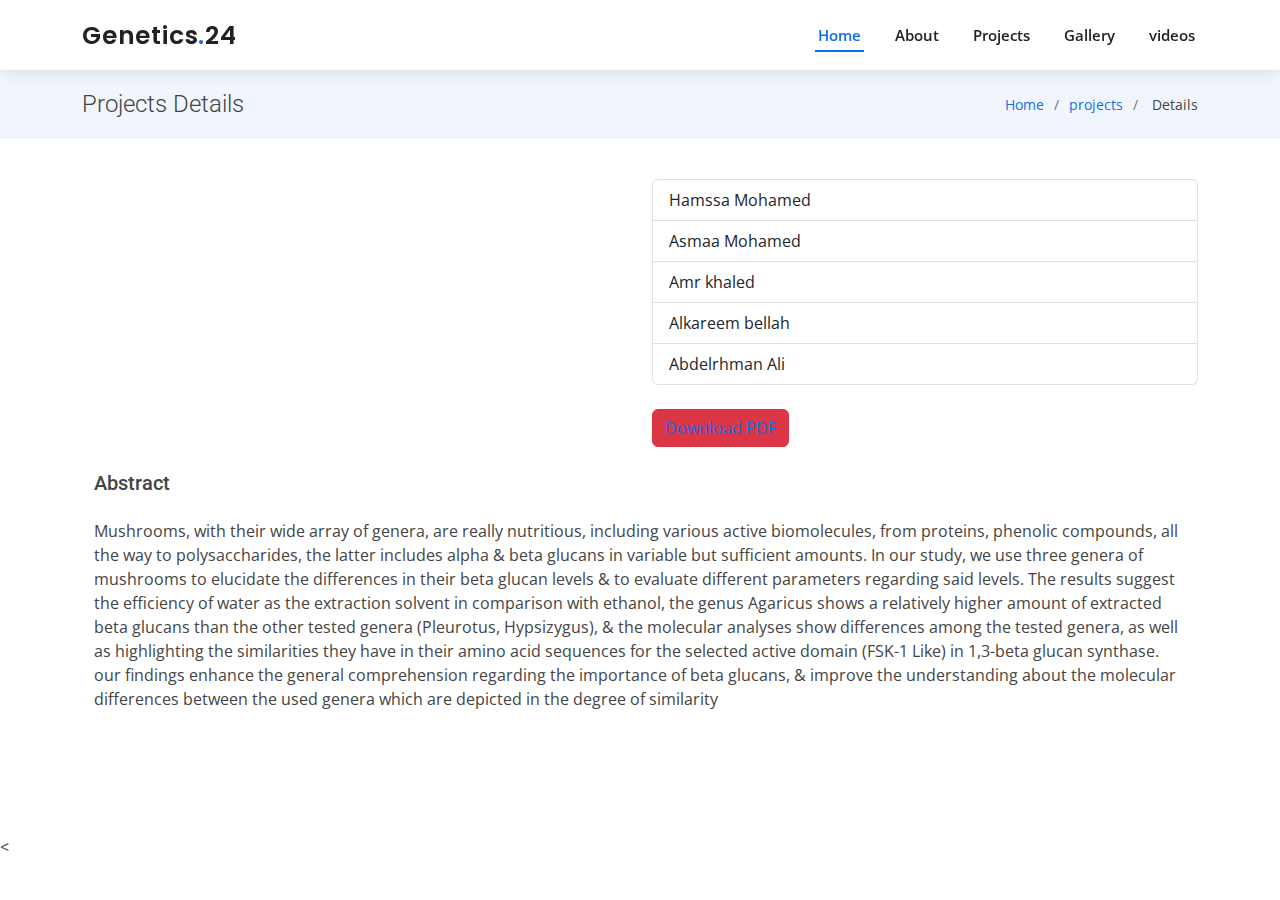
==== 2.html @ 4ce1168a "Add files via upload" ====
<!DOCTYPE html>
<html lang="en">

<head>
  <meta charset="utf-8">
  <meta content="width=device-width, initial-scale=1.0" name="viewport">

  <title> Details </title>
  <meta content="" name="description">
  <meta content="" name="keywords">

  <!-- Favicons -->
  <link href="assets/img/favicon.png" rel="icon">
  <link href="assets/img/apple-touch-icon.png" rel="apple-touch-icon">

  <!-- Google Fonts -->
  <link href="https://fonts.googleapis.com/css?family=Open+Sans:300,300i,400,400i,600,600i,700,700i|Roboto:300,300i,400,400i,500,500i,600,600i,700,700i|Poppins:300,300i,400,400i,500,500i,600,600i,700,700i" rel="stylesheet">

  <!-- Vendor CSS Files -->
  <link href="assets/vendor/aos/aos.css" rel="stylesheet">
  <link href="assets/vendor/bootstrap/css/bootstrap.min.css" rel="stylesheet">
  <link href="assets/vendor/bootstrap-icons/bootstrap-icons.css" rel="stylesheet">
  <link href="assets/vendor/boxicons/css/boxicons.min.css" rel="stylesheet">
  <link href="assets/vendor/glightbox/css/glightbox.min.css" rel="stylesheet">
  <link href="assets/vendor/swiper/swiper-bundle.min.css" rel="stylesheet">

  <!-- Template Main CSS File -->
  <link href="assets/css/style.css" rel="stylesheet">

  <!-- =======================================================
  * Template Name: BizLand
  * Template URL: https://bootstrapmade.com/bizland-bootstrap-business-template/
  * Updated: Mar 17 2024 with Bootstrap v5.3.3
  * Author: BootstrapMade.com
  * License: https://bootstrapmade.com/license/
  ======================================================== -->
</head>

<body>

  <!-- ======= Top Bar ======= -->
 

  <!-- ======= Header ======= -->
  <header id="header" class="d-flex align-items-center">
    <div class="container d-flex align-items-center justify-content-between">

      <h1 class="logo"><a href="index.html">Genetics<span>.</span>24</a></h1>
      <!-- Uncomment below if you prefer to use an image logo -->
      <!-- <a href="index.html" class="logo"><img src="assets/img/logo.png" alt=""></a>-->

      <nav id="navbar" class="navbar">
        <ul>
          <li><a class="nav-link scrollto active" href="#hero">Home</a></li>
          <li><a class="nav-link scrollto" href="#about">About</a></li>
          <li><a class="nav-link scrollto " href="#portfolio">Projects</a></li>
          <li><a class="nav-link scrollto" href="#gallery">Gallery</a></li>
          
          <li><a class="nav-link scrollto" href="#videos">videos</a></li>
        </ul>
        <i class="bi bi-list mobile-nav-toggle"></i>
      </nav><!-- .navbar -->

    </div>
  </header>
  
  <!-- End Header -->

  <main id="main" data-aos="fade-up">

    <!-- ======= Breadcrumbs Section ======= -->
    <section class="breadcrumbs">
      <div class="container">

        <div class="d-flex justify-content-between align-items-center">
          <h2>Projects Details</h2>
          <ol>
            <li><a href="index.html">Home</a></li>
            <li><a href="index.html#portfolio">projects</a></li>
            <li> Details</li>
          </ol>
        </div>

      </div>
    </section><!-- Breadcrumbs Section -->

    <!-- ======= Portfolio Details Section ======= -->
    <section id="portfolio-details" class="portfolio-details">
      <div class="container">

        <div class="row gy-4">

          <div class="col-lg-6">
            <img src="gallery/gallery-1.jpg" class="w-100" alt="">
          </div>

          <div class="col-lg-6">
            <ul class="list-group">
              <li class="list-group-item">Hamssa Mohamed</li>
              <li class="list-group-item">Asmaa Mohamed</li>
              <li class="list-group-item">Amr khaled</li>
              <li class="list-group-item">Alkareem bellah</li>
              <li class="list-group-item">Abdelrhman Ali</li>
        
            </ul>
          
            <button type="button" class="btn btn-danger mt-4">
              <a href="https://drive.google.com/uc?export=download&id=134c2EwOno7PtHa6lu7v2JuZTAiD1VfbV">Download PDF</a>
              <!-- 134c2EwOno7PtHa6lu7v2JuZTAiD1VfbV    file id b ngebo mn share file 2bl view -->
            </button>

        </div>

      </div>

     <div class="container">
      <div class="row mb-5">
        <h5 class="my-4">Abstract</h5>
        <p>
          Mushrooms, with their wide array of genera, are really nutritious, including various active biomolecules, from proteins, phenolic compounds, all the way to polysaccharides, the latter includes alpha & beta glucans in variable but sufficient amounts. In our study, we use three genera of mushrooms to elucidate the differences in their beta glucan levels & to evaluate different parameters regarding said levels. The results suggest the efficiency of water as the extraction solvent in comparison with ethanol, the genus Agaricus shows a relatively higher amount of extracted beta glucans than the other tested genera (Pleurotus, Hypsizygus), & the molecular analyses show differences among the tested genera, as well as highlighting the similarities they have in their amino acid sequences for the selected active domain (FSK-1 Like) in 1,3-beta glucan synthase. our findings enhance the general comprehension regarding the importance of beta glucans, & improve the understanding about the molecular differences between the used genera which are depicted in the degree of similarity
          
        </p>  
      </div>
     </div>
    </section><!-- End Portfolio Details Section -->

  </main>
  
  <!-- End #main -->
  <
  


  <!-- Vendor JS Files -->
  <script src="assets/vendor/purecounter/purecounter_vanilla.js"></script>
  <script src="assets/vendor/aos/aos.js"></script>
  <script src="assets/vendor/bootstrap/js/bootstrap.bundle.min.js"></script>
  <script src="assets/vendor/glightbox/js/glightbox.min.js"></script>
  <script src="assets/vendor/isotope-layout/isotope.pkgd.min.js"></script>
  <script src="assets/vendor/swiper/swiper-bundle.min.js"></script>
  <script src="assets/vendor/waypoints/noframework.waypoints.js"></script>
  <script src="assets/vendor/php-email-form/validate.js"></script>

  <!-- Template Main JS File -->
  <script src="assets/js/main.js"></script>

</body>

</html>
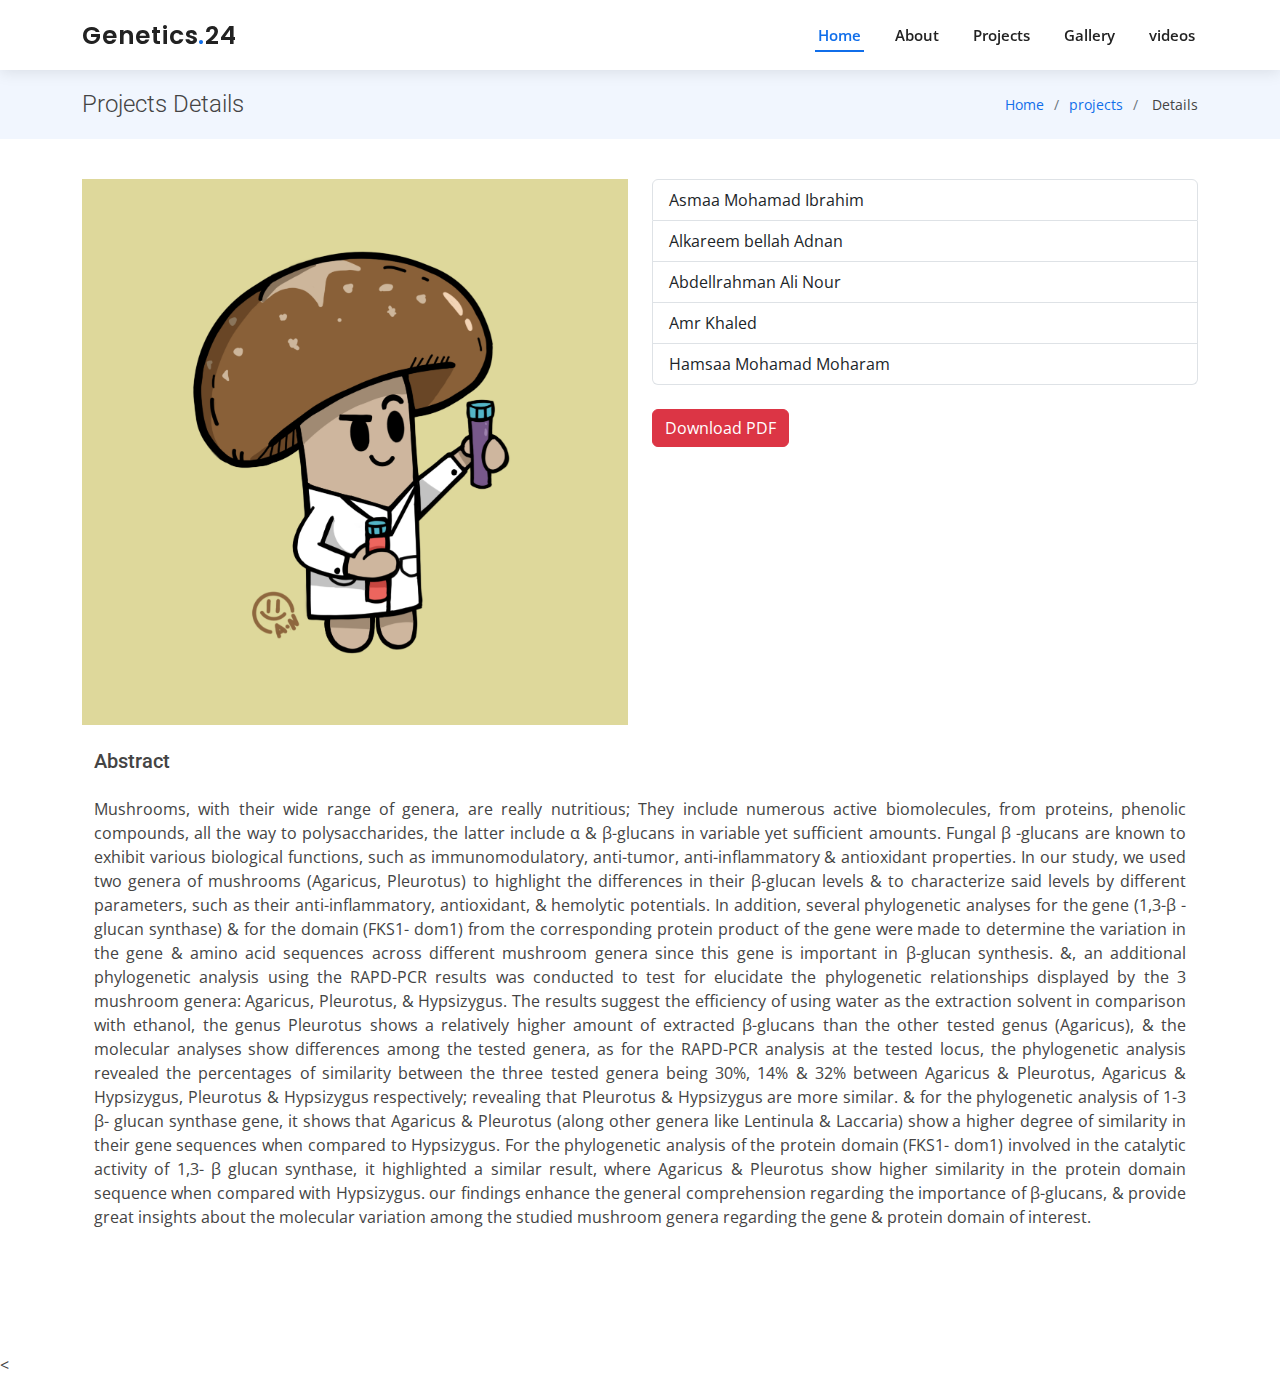
==== commit 6e2b258d: "Add files via upload" ====
--- a/2.html
+++ b/2.html
@@ -91,21 +91,23 @@
         <div class="row gy-4">
 
           <div class="col-lg-6">
-            <img src="gallery/gallery-1.jpg" class="w-100" alt="">
+            <img src="img/MUSHROOM.png" class="w-100" alt="">
           </div>
 
           <div class="col-lg-6">
             <ul class="list-group">
-              <li class="list-group-item">Hamssa Mohamed</li>
-              <li class="list-group-item">Asmaa Mohamed</li>
-              <li class="list-group-item">Amr khaled</li>
-              <li class="list-group-item">Alkareem bellah</li>
-              <li class="list-group-item">Abdelrhman Ali</li>
+             <li class="list-group-item"> Asmaa Mohamad Ibrahim  </li>
+              <li class="list-group-item"> Alkareem bellah Adnan  </li>
+              <li class="list-group-item">  Abdellrahman Ali Nour</li>
+              <li class="list-group-item"> Amr Khaled  </li>
+              <li class="list-group-item">  Hamsaa 
+                Mohamad Moharam</li>
+
         
             </ul>
           
             <button type="button" class="btn btn-danger mt-4">
-              <a href="https://drive.google.com/uc?export=download&id=134c2EwOno7PtHa6lu7v2JuZTAiD1VfbV">Download PDF</a>
+              <a href="https://drive.google.com/uc?export=download&id=1OhiqUQSwXCxqlWFnT95Afhcc4RM_B6gd">Download PDF</a>
               <!-- 134c2EwOno7PtHa6lu7v2JuZTAiD1VfbV    file id b ngebo mn share file 2bl view -->
             </button>
 
@@ -117,8 +119,34 @@
       <div class="row mb-5">
         <h5 class="my-4">Abstract</h5>
         <p>
-          Mushrooms, with their wide array of genera, are really nutritious, including various active biomolecules, from proteins, phenolic compounds, all the way to polysaccharides, the latter includes alpha & beta glucans in variable but sufficient amounts. In our study, we use three genera of mushrooms to elucidate the differences in their beta glucan levels & to evaluate different parameters regarding said levels. The results suggest the efficiency of water as the extraction solvent in comparison with ethanol, the genus Agaricus shows a relatively higher amount of extracted beta glucans than the other tested genera (Pleurotus, Hypsizygus), & the molecular analyses show differences among the tested genera, as well as highlighting the similarities they have in their amino acid sequences for the selected active domain (FSK-1 Like) in 1,3-beta glucan synthase. our findings enhance the general comprehension regarding the importance of beta glucans, & improve the understanding about the molecular differences between the used genera which are depicted in the degree of similarity
-          
+          Mushrooms, with their wide range of genera, are really nutritious; They include numerous active 
+          biomolecules, from proteins, phenolic compounds, all the way to polysaccharides, the latter
+          include α & β-glucans in variable yet sufficient amounts. Fungal β -glucans are known to exhibit 
+          various biological functions, such as immunomodulatory, anti-tumor, anti-inflammatory & 
+          antioxidant properties. In our study, we used two genera of mushrooms (Agaricus, Pleurotus) to 
+          highlight the differences in their β-glucan levels & to characterize said levels by different 
+          parameters, such as their anti-inflammatory, antioxidant, & hemolytic potentials. In addition, 
+          several phylogenetic analyses for the gene (1,3-β -glucan synthase) & for the domain (FKS1-
+          dom1) from the corresponding protein product of the gene were made to determine the variation 
+          in the gene & amino acid sequences across different mushroom genera since this gene is 
+          important in β-glucan synthesis. &, an additional phylogenetic analysis using the RAPD-PCR 
+          results was conducted to test for elucidate the phylogenetic relationships displayed by the 3 
+          mushroom genera: Agaricus, Pleurotus, & Hypsizygus. The results suggest the efficiency of 
+          using water as the extraction solvent in comparison with ethanol, the genus Pleurotus shows a 
+          relatively higher amount of extracted β-glucans than the other tested genus (Agaricus), & the 
+          molecular analyses show differences among the tested genera, as for the RAPD-PCR analysis at 
+          the tested locus, the phylogenetic analysis revealed the percentages of similarity between the 
+          three tested genera being 30%, 14% & 32% between Agaricus & Pleurotus, Agaricus & 
+          Hypsizygus, Pleurotus & Hypsizygus respectively; revealing that Pleurotus & Hypsizygus are 
+          more similar. & for the phylogenetic analysis of 1-3 β- glucan synthase gene, it shows that 
+          Agaricus & Pleurotus (along other genera like Lentinula & Laccaria) show a higher degree of 
+          similarity in their gene sequences when compared to Hypsizygus. For the phylogenetic analysis 
+          of the protein domain (FKS1- dom1) involved in the catalytic activity of 1,3- β glucan synthase, 
+          it highlighted a similar result, where Agaricus & Pleurotus show higher similarity in the protein 
+          domain sequence when compared with Hypsizygus. our findings enhance the general 
+          comprehension regarding the importance of β-glucans, & provide great insights about the 
+          molecular variation among the studied mushroom genera regarding the gene & protein domain
+          of interest.
         </p>  
       </div>
      </div>
--- a/assets/css/style.css
+++ b/assets/css/style.css
@@ -463,9 +463,10 @@
 #hero {
   width: 100%;
   height: 75vh ;
-  background: url("../img/2.jpg")  ;
-  background-position: center ;
+  background: url("../5\ \(2\).jpg")  ;
+  background-position: center center ;
   background-size: cover;
+  background-repeat: no-repeat;
   position: relative;
   display: flex ;
     justify-content: center ; 
@@ -474,7 +475,7 @@
 
 #hero:before {
   content: "";
-  background: rgba(6, 6, 6, 0.813) ;
+  background: rgba(6, 6, 6, 0.721) ;
   position: absolute;
   bottom: 0;
   top: 0;
@@ -493,6 +494,7 @@
   line-height: 56px;
   color: #e8edfe;
   font-family: "Poppins", sans-serif;
+  
 }
 @media only screen and (max-width: 600px) {
   #hero h1 span {
@@ -578,7 +580,7 @@
   #hero h1 {
     font-size: 28px;
     line-height: 36px;
-    
+    letter-spacing: 0.2rem;
   }
 
   #hero h2 {
@@ -998,7 +1000,7 @@
 --------------------------------------------------------------*/
 .testimonials {
   padding: 80px 0;
-  background: url("../img/1.jpg") no-repeat;
+  background: url("../1.jpg") no-repeat;
   background-position: center center;
   background-size: cover;
   position: relative;
@@ -1209,6 +1211,11 @@
 /*--------------------------------------------------------------
 # Portfolio Details
 --------------------------------------------------------------*/
+#portfolio-details a{
+  text-decoration: none;
+  color: white;
+}
+
 .portfolio-details {
   padding-top: 40px;
 }
@@ -1878,6 +1885,7 @@
 .card span{
   font-weight: 400;
   color: #106eea;
+  font-size: 3rem;
 }
 
 .Doctors li{
@@ -2086,13 +2094,13 @@
   
   .tab-content p{
   font-size: small;
-  font-weight: 600;
+  font-weight: 500;
   color: rgb(24, 39, 81);
   }
   .tab-content span{
-    font-weight: 600;
+    font-weight: 400;
     color: rgb(20, 28, 37);
-    font-size : medium ;
+    font-size: small;
   }
 
 
@@ -2101,3 +2109,18 @@
     flex-grow: 1;
     
   }
+
+  #footer{
+    background-color: #09095c;
+    color: rgb(230, 224, 224);
+    text-align: center;
+  }
+
+
+  
+
+
+  #portfolio-details p{
+    text-align: justify;
+
+  }